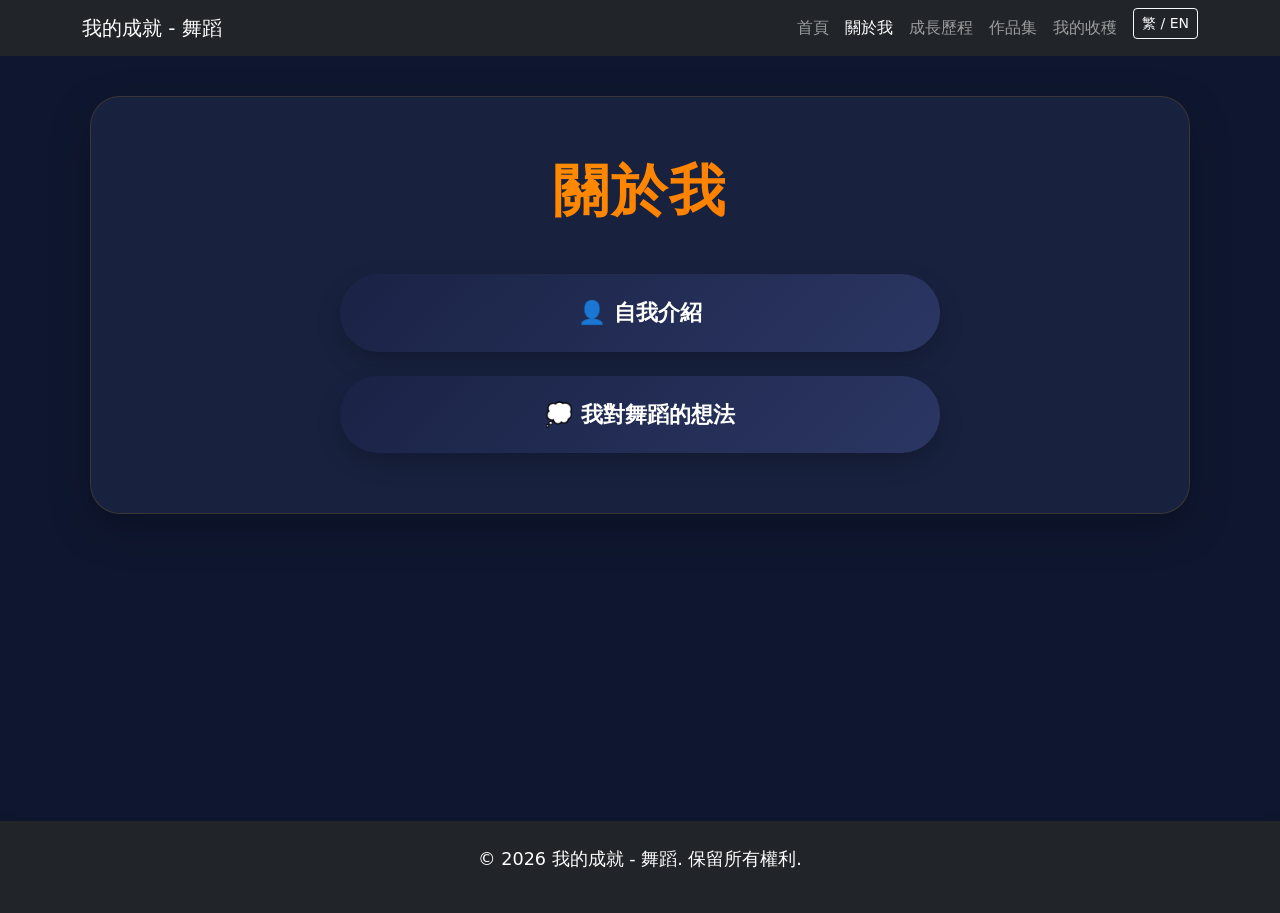
==== about.html @ e116ed2f "Add files via upload" ====
<!DOCTYPE html>
<html lang="zh-Hant">
<head>
    <meta charset="UTF-8">
    <meta name="viewport" content="width=device-width, initial-scale=1.0">
    <title>
        <span class="lang-tc">關於我 - 舞蹈之旅</span>
        <span class="lang-en" style="display:none;">About Me - Dance Journey</span>
    </title>
    <link href="https://cdn.jsdelivr.net/npm/bootstrap@5.3.0/dist/css/bootstrap.min.css" rel="stylesheet">
    <link rel="stylesheet" href="/custom-style.css">
   <style>

        /* 响应式适配 */
        @media (max-width: 768px) {
            .art-btn {
                padding: 18px 32px;
                font-size: 1.2rem;
            }
            .collapse-card {
                padding: 24px 20px;
            }
            .avatar-img {
                min-height: 300px;
            }
        }
    </style>
</head>
<body>

<header>
  <nav class="navbar navbar-expand-lg navbar-dark bg-dark">
    <div class="container">
      <a class="navbar-brand" href=" ">
        <span class="lang-tc">我的成就 - 舞蹈</span>
        <span class="lang-en" style="display:none;">My Achievement - Dance</span>
      </a >
      <button class="navbar-toggler" type="button" data-bs-toggle="collapse" data-bs-target="#navbarNav">
        <span class="navbar-toggler-icon"></span>
      </button>
      <div class="collapse navbar-collapse" id="navbarNav">
        <ul class="navbar-nav ms-auto">
          <li class="nav-item">
            <a class="nav-link" href="/index .html">
              <span class="lang-tc">首頁</span>
              <span class="lang-en" style="display:none;">Home</span>
            </a >
          </li>
          <li class="nav-item">
            <a class="nav-link active" href="/about .html">
              <span class="lang-tc">關於我</span>
              <span class="lang-en" style="display:none;">About Me</span>
            </a >
          </li>
          <li class="nav-item">
            <a class="nav-link" href="/journey .html">
              <span class="lang-tc">成長歷程</span>
              <span class="lang-en" style="display:none;">Journey</span>
            </a >
          </li>
          <li class="nav-item">
            <a class="nav-link" href="/portfolio .html">
              <span class="lang-tc">作品集</span>
              <span class="lang-en" style="display:none;">Portfolio</span>
            </a >
          </li>
          <li class="nav-item">
            <a class="nav-link" href="/my harvest.html">
              <span class="lang-tc">我的收穫</span>
              <span class="lang-en" style="display:none;">My Harvest</span>
            </a >
          </li>
          <li class="nav-item">
            <button class="btn btn-sm btn-outline-light ms-2" id="langToggle">繁 / EN</button>
          </li>
        </ul>
      </div>
    </div>
  </nav>
</header>

<main class="about-container">
    <div class="content-card">
        <h1 class="page-title">
            <span class="lang-tc">關於我</span>
            <span class="lang-en" style="display:none;">About Me</span>
        </h1>

        <div class="btn-group-vertical">
            <!-- 自我介绍按钮（居中） -->
            <button class="art-btn btn-intro" data-bs-toggle="collapse" data-bs-target="#introCollapse">
                <span class="lang-tc">👤 自我介紹</span>
                <span class="lang-en" style="display:none;">👤 Self-Introduction</span>
            </button>

            <!-- 自我介绍向下展开区域 -->
            <div class="collapse" id="introCollapse">
                <div class="collapse-card">
                    <h3 class="collapse-title lang-tc">自我介紹</h3>
                    <h3 class="collapse-title lang-en" style="display:none;">Self Introduction</h3>

                    <div class="row g-4 align-items-center">
                        <div class="col-md-4">
                            <img src="images/个人首页.jpg" class="avatar-img" alt="Winnie 肖像">
                        </div>
                        <div class="col-md-8">
                            <p class="name-text lang-tc">
                                我叫<span class="orange-text">汪寧</span>，你也可以叫我<span class="orange-text">Winnie</span>。
                            </p >
                            <p class="name-text lang-en" style="display:none;">
                                My name is <span class="orange-text">Wang Ning</span>, you can also call me <span class="orange-text">Winnie</span>.
                            </p >
                            <div class="intro-text">
                                <p class="lang-tc">
                                    我的性格熱情，對世界充滿了好奇心，我最大的特點就是喜歡探索新事物，因此在不斷的嘗試下，我開發了許多愛好。
                                </p >
                                <p class="lang-tc">
                                    例如遊戲，攝影，繪畫，鋼琴，舞台劇，唱歌，舞蹈等等。
                                </p >
                                <p class="lang-tc">
                                    這麼多愛好當中我堅持最久，最喜歡，最想與別人分享的就是舞蹈。
                                </p >

                                <p class="lang-en" style="display:none;">
                                    I am enthusiastic and full of curiosity about the world. My biggest trait is that I love exploring new things. Through constant experimentation, I have developed many hobbies.
                                </p >
                                <p class="lang-en" style="display:none;">
                                    Such as games, photography, painting, piano, theater, singing, dancing and more.
                                </p >
                                <p class="lang-en" style="display:none;">
                                    Among all these hobbies, the one I have kept the longest, love the most, and want to share with others the most is dance.
                                </p >
                            </div>
                        </div>
                    </div>
                </div>
            </div>

            <!-- 我对舞蹈的想法按钮（居中） -->
            <button class="art-btn btn-idea" data-bs-toggle="collapse" data-bs-target="#ideaCollapse">
                <span class="lang-tc">💭 我對舞蹈的想法</span>
                <span class="lang-en" style="display:none;">💭 My Thoughts on Dance</span>
            </button>

            <!-- 舞蹈想法向下展开区域 -->
            <div class="collapse" id="ideaCollapse">
                <div class="collapse-card text-center">
                    <h4 class="mb-3 lang-tc">我對舞蹈的想法</h4>
                    <h4 class="mb-3 lang-en" style="display:none;">My Thoughts on Dance</h4>
                    <p class="intro-text">
                        <span class="lang-tc">
                            舞蹈對我而言不只是動作，更是情感的表達與自我的釋放。<br>
                            我不是一個有著很強毅力的人，俗話說三天打魚兩天晒網。<br>
                            但我對舞蹈的熱愛讓我更勇敢、更堅定，也讓我遇見更好的自己。<br>
                            它正作為我的一份熱情也是一項技能，陪伴我成長。
                        </span>
                        <span class="lang-en" style="display:none;">
                            To me, dance is more than movement. It is the expression of emotion and liberation of self.<br>
                            I'm not a person with great perseverance. As the saying goes, "You fish for three days and dry your nets for two days." <br>
                            However, my love for dancing has made me braver and more determined, and it has also allowed me to discover a better version of myself. <br>
                            It is now serving as a passion as well as a skill for me, accompanying my growth.
                        </span>
                    </p >
                </div>
            </div>
        </div>
    </div>
</main>

<footer>
    <div class="container">
        <p>
            <span class="lang-tc">&copy; 2026 我的成就 - 舞蹈. 保留所有權利.</span>
            <span class="lang-en" style="display:none;">&copy; 2026 My Achievement - Dance Portfolio. All rights reserved.</span>
        </p >
    </div>
</footer>

<script src="https://cdn.jsdelivr.net/npm/bootstrap@5.3.0/dist/js/bootstrap.bundle.min.js"></script>
<script>
const langToggle = document.getElementById('langToggle');

window.addEventListener('DOMContentLoaded', () => {
  const savedLang = localStorage.getItem('lang') || 'tc';
  setLang(savedLang);
});

langToggle.addEventListener('click', () => {
  const current = localStorage.getItem('lang') || 'tc';
  const newLang = current === 'tc' ? 'en' : 'tc';
  setLang(newLang);
});

function setLang(lang) {
  if (lang === 'en') {
    document.querySelectorAll('.lang-tc').forEach(el => el.style.display = 'none');
    document.querySelectorAll('.lang-en').forEach(el => el.style.display = 'block');
    langToggle.textContent = 'EN / 繁';
    document.documentElement.lang = 'en';
  } else {
    document.querySelectorAll('.lang-en').forEach(el => el.style.display = 'none');
    document.querySelectorAll('.lang-tc').forEach(el => el.style.display = 'block');
    langToggle.textContent = '繁 / EN';
    document.documentElement.lang = 'zh-Hant';
  }
  localStorage.setItem('lang', lang);
}
</script>

</body>
</html>
---- custom-style.css ----
/* 全局基础 */
body {
  font-family: system-ui, -apple-system, "PingFang SC", "Microsoft YaHei", sans-serif;
  background: #0f1730;
  color: #e6e6e6;
  margin: 0;
  padding: 0;
  overflow-x: hidden;
  -webkit-font-smoothing: antialiased;
}

/* 统一内容卡片 */
.content-card {
  background: rgba(25, 35, 65, 0.92);
  backdrop-filter: blur(8px);
  padding: 60px 40px;
  border-radius: 30px;
  box-shadow: 0 15px 40px rgba(0, 0, 0, 0.25);
  max-width: 1100px;
  width: 100%;
  margin: 0 auto;
  border: 1px solid rgba(255, 165, 0, 0.15);
}

/* 统一页面标题 */
.page-title {
  font-size: 3.5rem;
  font-weight: 900;
  margin-bottom: 50px;
  background: linear-gradient(135deg, #ff9f00, #ff6b00);
  -webkit-background-clip: text;
  -webkit-text-fill-color: transparent;
  background-clip: text;
  letter-spacing: 2px;
  text-align: center;
}

/* 统一内容区域高度 */
.portfolio-container,
.about-container,
.harvest-container,
.journey-container {
  min-height: 85vh;
  padding: 40px 15px;
}

/* 按钮组：保证永远居中 */
.btn-group-vertical {
  width: 100%;
  display: flex;
  flex-direction: column;
  align-items: center;
  gap: 24px;
}

/* 统一按钮样式 */
.art-btn {
  width: 100%;
  max-width: 600px;
  padding: 22px 48px;
  font-size: 1.4rem;
  font-weight: 600;
  border-radius: 60px;
  border: none;
  color: #fff;
  background: linear-gradient(135deg, #1a2345, #2b3663);
  display: flex;
  align-items: center;
  justify-content: center;
  gap: 16px;
  box-shadow: 0 10px 25px rgba(0, 0, 0, 0.2);
  transition: all 0.4s cubic-bezier(0.34, 1.56, 0.64, 1);
  cursor: pointer;
}
.art-btn:hover {
  transform: translateY(-6px);
  box-shadow: 0 16px 30px rgba(0, 0, 0, 0.3);
  color: #ffcc80;
}

/* 折叠卡片 */
.collapse-card {
  width: 100%;
  max-width: 900px;
  background: rgba(255,255,255,0.05);
  border-radius: 20px;
  padding: 32px;
  margin-top: 16px;
  border: 1px solid rgba(255,160,0,0.1);
  box-shadow: 0 8px 20px rgba(0,0,0,0.2);
}
.collapse-title {
  font-size: 1.8rem;
  font-weight: bold;
  color: #ff9f00;
  margin-bottom: 24px;
  text-align: center;
}

/* 头像 */
.avatar-img {
  width: 100%;
  height: auto;
  min-height: 380px;
  object-fit: cover;
  border-radius: 16px;
  border: 2px solid #ff9f00;
  box-shadow: 0 8px 20px rgba(0,0,0,0.2);
  transition: transform 0.3s ease;
}
.avatar-img:hover {
  transform: scale(1.02);
}

/* 文字 */
.name-text {
  font-size: 1.5rem;
  font-weight: bold;
  margin-bottom: 16px;
}
.orange-text {
  color: #ff9f00;
}
.intro-text {
  font-size: 1.1rem;
  line-height: 1.8;
}

/* 折叠面板通用 */
.harvest-item, .journey-item, .collapse-item {
  background: linear-gradient(135deg, #1a2345, #2b3663);
  border-radius: 20px;
  overflow: hidden;
  margin-bottom: 16px;
  box-shadow: 0 8px 20px rgba(0,0,0,0.2);
  border: 1px solid rgba(255, 159, 0, 0.2);
}
.harvest-header, .journey-header, .collapse-header {
  padding: 20px 30px;
  cursor: pointer;
  display: flex;
  justify-content: space-between;
  align-items: center;
  font-size: 1.4rem;
  font-weight: 600;
  color: #ff9f00;
  transition: background 0.3s;
}
.harvest-header:hover, .journey-header:hover, .collapse-header:hover {
  background: rgba(255, 159, 0, 0.1);
}
.harvest-header::after, .journey-header::after, .collapse-header::after {
  content: "▼";
  font-size: 1.2rem;
  color: #ff9f00;
  transition: transform 0.3s;
}
.harvest-header[aria-expanded="true"]::after,
.journey-header[aria-expanded="true"]::after,
.collapse-header[aria-expanded="true"]::after {
  transform: rotate(180deg);
}
.harvest-body, .journey-body, .collapse-body {
  padding: 0 30px 25px;
  font-size: 1.1rem;
  line-height: 1.8;
}

/* 视频卡片 */
.video-section {
  margin-bottom: 60px;
}
.section-title {
  font-size: 1.8rem;
  color: #ff9f00;
  margin-bottom: 25px;
  padding-bottom: 10px;
  border-bottom: 2px solid rgba(255, 159, 0, 0.3);
}
.video-card {
  background: linear-gradient(135deg, #1a2345, #2b3663);
  border-radius: 20px;
  overflow: hidden;
  box-shadow: 0 8px 20px rgba(0,0,0,0.2);
  margin-bottom: 25px;
  border: 1px solid rgba(255, 159, 0, 0.2);
}
.video-placeholder {
  background: #121830;
  height: 380px;
  display: flex;
  align-items: center;
  justify-content: center;
  transition: 0.3s;
}
.video-placeholder:hover {
  background: #161d40;
  transform: translateY(-5px);
}
.video-icon {
  font-size: 4rem;
  color: rgba(255, 159, 0, 0.7);
}
.video-desc {
  padding: 20px;
  text-align: center;
}
.video-title {
  font-size: 1.2rem;
  color: #fff;
}
.video-subtitle {
  font-size: 1rem;
  color: #ffcc80;
}
.bilibili-link {
  color: #ff9f00;
  margin-top: 8px;
}
.bilibili-link:hover {
  color: #ff6b00;
}

/* 页脚 */
footer {
  background: #212529;
  color: #fff;
  padding: 25px 0;
  text-align: center;
  font-size: 1.1rem;
  box-shadow: 0 -2px 10px rgba(0,0,0,0.1);
}

/* 响应式 */
@media (max-width: 768px) {
  .content-card {
    padding: 40px 20px;
  }
  .page-title {
    font-size: 2.5rem;
  }
  .art-btn {
    padding: 18px 32px;
    font-size: 1.2rem;
  }
  .collapse-card {
    padding: 24px 20px;
  }
  .avatar-img {
    min-height: 300px;
  }
  .harvest-header, .journey-header, .collapse-header {
    padding: 18px 20px;
    font-size: 1.2rem;
  }
}

@media (max-width: 576px) {
  .page-title {
    font-size: 2rem;
  }
}
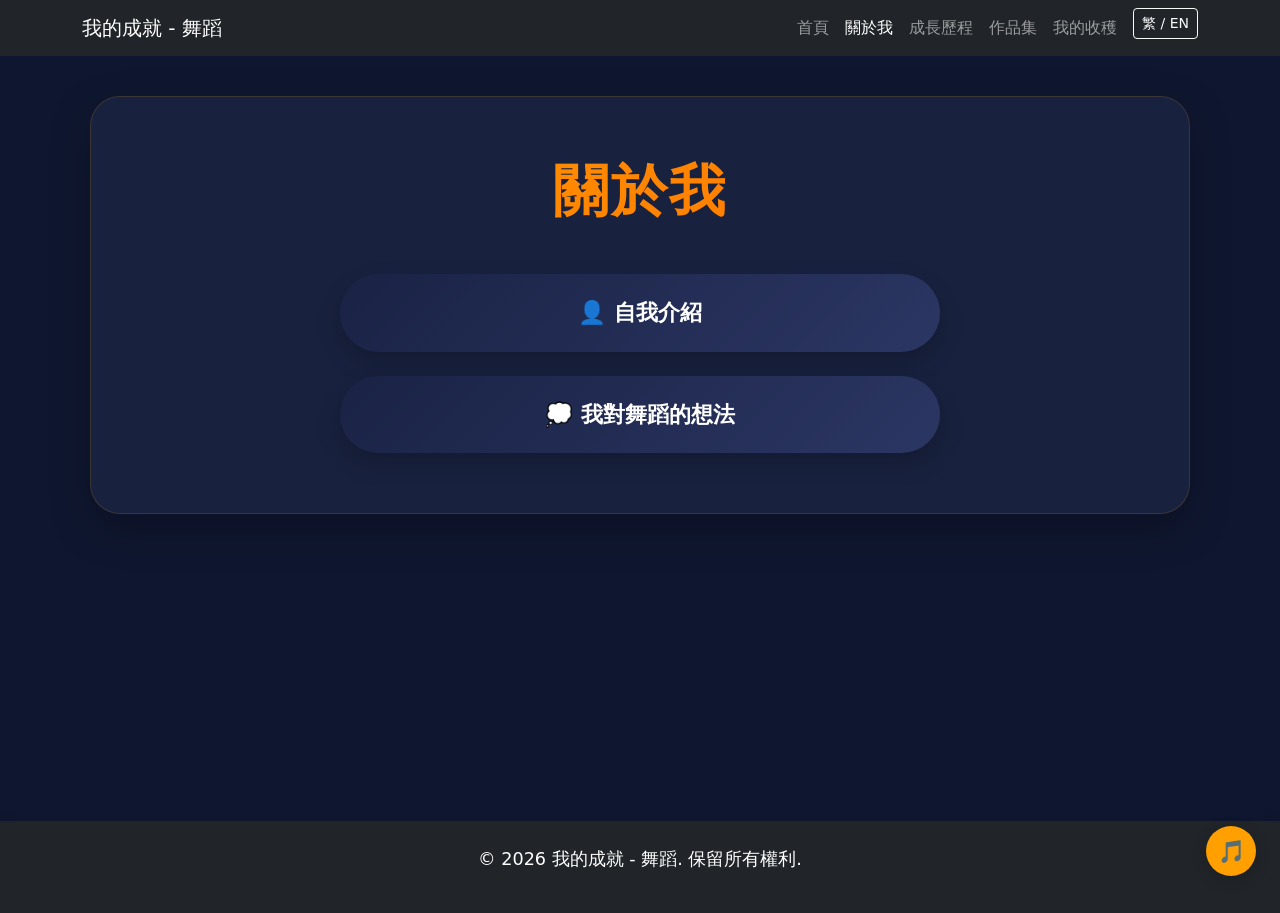
==== commit a88f5c3b: "Add files via upload" ====
--- a/about.html
+++ b/about.html
@@ -8,7 +8,7 @@
         <span class="lang-en" style="display:none;">About Me - Dance Journey</span>
     </title>
     <link href="https://cdn.jsdelivr.net/npm/bootstrap@5.3.0/dist/css/bootstrap.min.css" rel="stylesheet">
-    <link rel="stylesheet" href="/custom-style.css">
+    <link rel="stylesheet" href="custom-style.css">
    <style>
 
         /* 响应式适配 */
@@ -41,31 +41,31 @@
       <div class="collapse navbar-collapse" id="navbarNav">
         <ul class="navbar-nav ms-auto">
           <li class="nav-item">
-            <a class="nav-link" href="/index .html">
+            <a class="nav-link" href="index.html">
               <span class="lang-tc">首頁</span>
               <span class="lang-en" style="display:none;">Home</span>
             </a >
           </li>
           <li class="nav-item">
-            <a class="nav-link active" href="/about .html">
+            <a class="nav-link active" href="about.html">
               <span class="lang-tc">關於我</span>
               <span class="lang-en" style="display:none;">About Me</span>
             </a >
           </li>
           <li class="nav-item">
-            <a class="nav-link" href="/journey .html">
+            <a class="nav-link" href="journey.html">
               <span class="lang-tc">成長歷程</span>
               <span class="lang-en" style="display:none;">Journey</span>
             </a >
           </li>
           <li class="nav-item">
-            <a class="nav-link" href="/portfolio .html">
+            <a class="nav-link" href="portfolio.html">
               <span class="lang-tc">作品集</span>
               <span class="lang-en" style="display:none;">Portfolio</span>
             </a >
           </li>
           <li class="nav-item">
-            <a class="nav-link" href="/my harvest.html">
+            <a class="nav-link" href="my-harvest.html">
               <span class="lang-tc">我的收穫</span>
               <span class="lang-en" style="display:none;">My Harvest</span>
             </a >
@@ -77,6 +77,8 @@
       </div>
     </div>
   </nav>
+  <main id="content">
+  </main>
 </header>
 
 <main class="about-container">
@@ -206,6 +208,6 @@
   localStorage.setItem('lang', lang);
 }
 </script>
-
+<script src="script.js"></script>
 </body>
 </html>
--- a/custom-style.css
+++ b/custom-style.css
@@ -259,4 +259,134 @@
   .page-title {
     font-size: 2rem;
   }
+}
+/* 舞台聚光灯效果 */
+#spotlight {
+  position: fixed;
+  width: 350px;
+  height: 350px;
+  background: radial-gradient(circle, rgba(255,255,255,0.12), transparent 60%);
+  pointer-events: none;
+  z-index: 998;
+  transition: transform 0.1s ease;
+  mix-blend-mode: overlay;
+}
+/* 滚动淡入上浮 */
+.fade-in {
+  opacity: 0;
+  transform: translateY(24px);
+  transition: opacity 0.8s ease, transform 0.8s ease;
+}
+.fade-in.visible {
+  opacity: 1;
+  transform: translateY(0);
+}
+.page-title {
+  animation: titleFloat 3s ease-in-out infinite;
+}
+@keyframes titleFloat {
+  0%,100% { transform: translateY(0); }
+  50% { transform: translateY(-5px); }
+}
+/* 可拖动圆形音乐按钮 */
+#musicFloatBtn {
+  position: fixed;
+  bottom: 24px;
+  right: 24px;
+  width: 50px;
+  height: 50px;
+  border-radius: 50%;
+  background: #ff9f00;
+  color: #fff;
+  border: none;
+  font-size: 22px;
+  display: flex;
+  align-items: center;
+  justify-content: center;
+  cursor: grab;
+  z-index: 9999;
+  box-shadow: 0 4px 15px rgba(0,0,0,0.2);
+  user-select: none;
+  transition: transform 0.2s ease;
+}
+#musicFloatBtn:active {
+  cursor: grabbing;
+  transform: scale(0.96);
+}
+#musicFloatBtn.playing {
+  background: #ff6b00;
+}
+
+/* 弹出专辑介绍面板 */
+.music-panel {
+  position: fixed;
+  width: 260px;
+  background: #1a2345;
+  color: #fff;
+  border-radius: 16px;
+  padding: 16px;
+  box-shadow: 0 8px 24px rgba(0,0,0,0.3);
+  z-index: 9998;
+  backdrop-filter: blur(10px);
+  border: 1px solid rgba(255,159,0,0.2);
+  display: none;
+}
+.music-panel.show {
+  display: block;
+}
+.music-panel h5 {
+  color: #ff9f00;
+  margin: 0 0 8px;
+  font-size: 16px;
+}
+.music-panel p {
+  margin: 0;
+  font-size: 14px;
+  line-height: 1.5;
+  color: #eee;
+}
+#musicFloatBtn {
+  position: fixed;
+  bottom: 24px;
+  right: 24px;
+  width: 50px;
+  height: 50px;
+  border-radius: 50%;
+  background: #ff9f00;
+  color: #fff;
+  border: none;
+  font-size: 22px;
+  display: flex;
+  align-items: center;
+  justify-content: center;
+  cursor: grab;
+  z-index: 9999;
+  box-shadow: 0 4px 15px rgba(0,0,0,0.2);
+  transition: transform 0.2s;
+}
+#musicFloatBtn:active {
+  cursor: grabbing;
+  transform: scale(0.96);
+}
+#musicFloatBtn.playing {
+  background: #ff6b00;
+}
+
+.music-panel {
+  position: fixed;
+  width: 260px;
+  background: #1a2345;
+  color: #fff;
+  border-radius: 16px;
+  padding: 16px;
+  box-shadow: 0 8px 24px rgba(0,0,0,0.3);
+  z-index: 9998;
+  display: none;
+}
+.music-panel.show {
+  display: block;
+}
+.music-panel h5 {
+  color: #ff9f00;
+  margin: 0 0 8px;
 }
